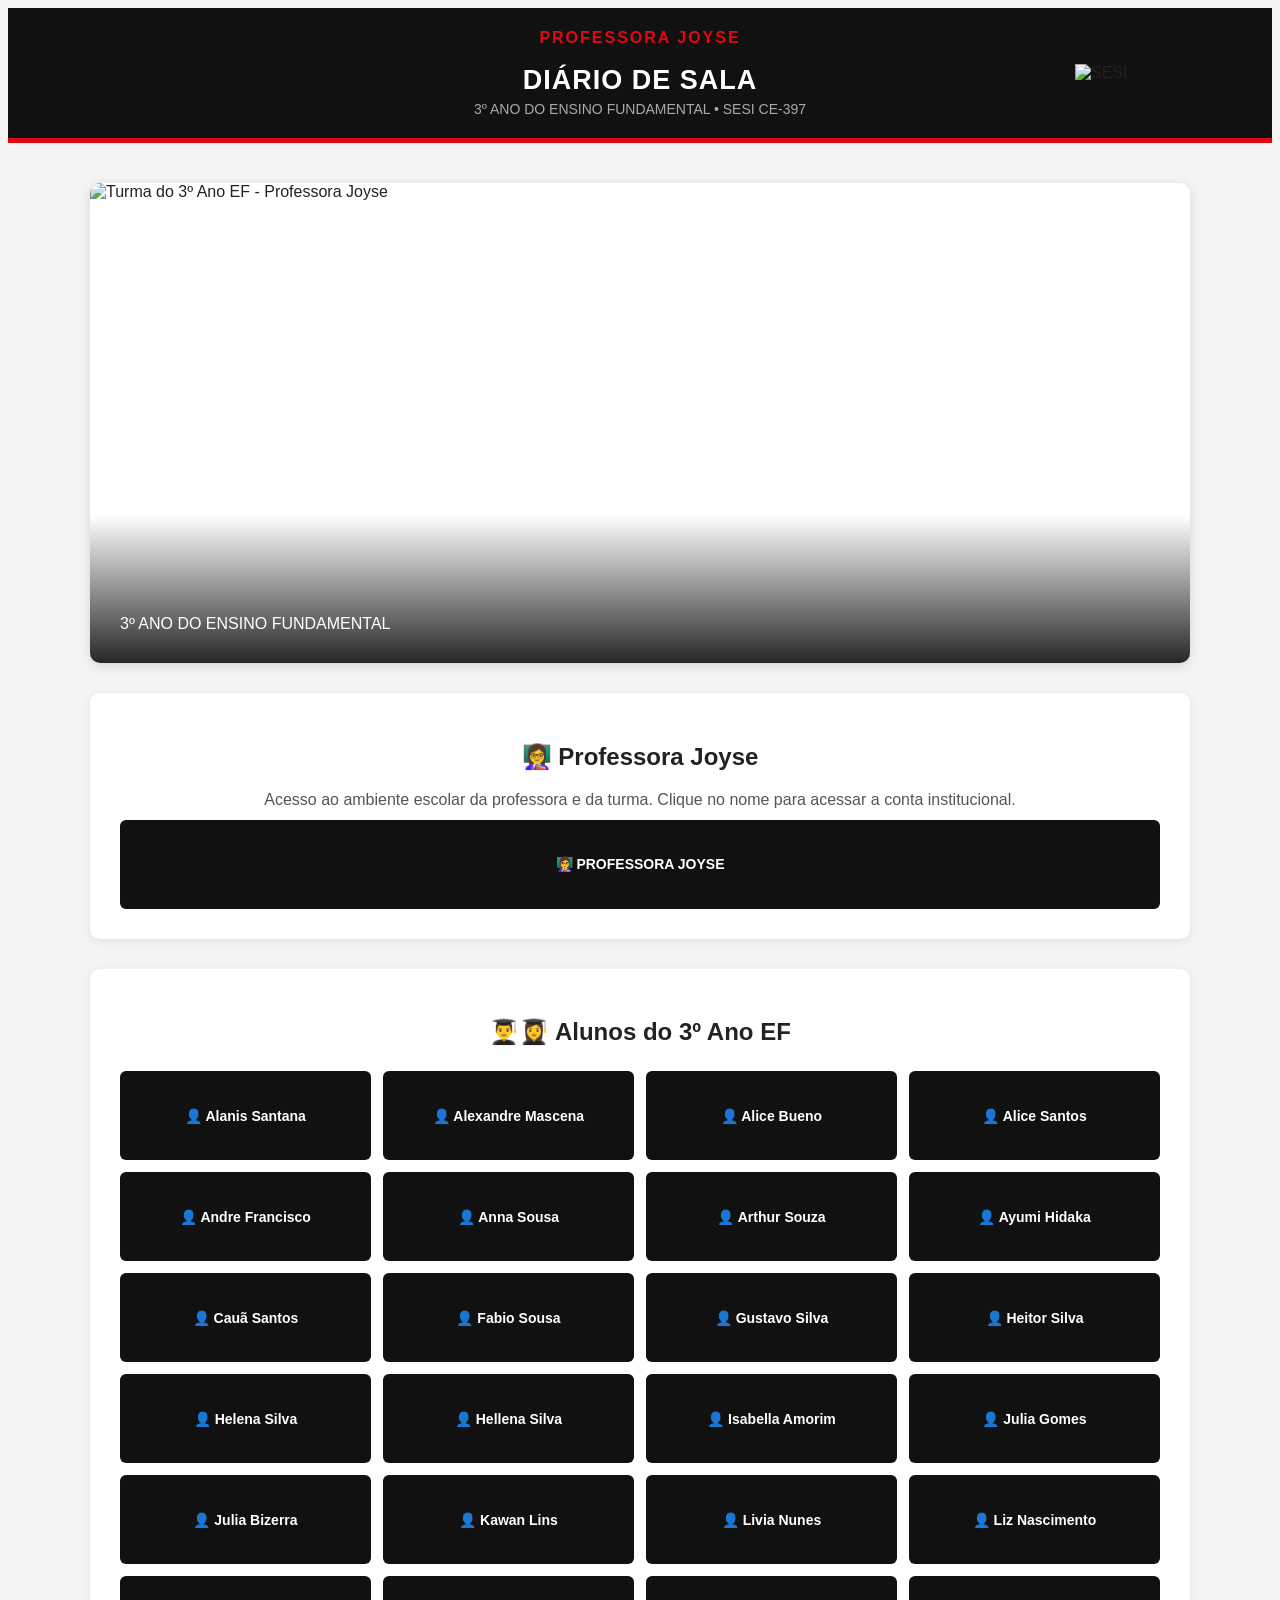
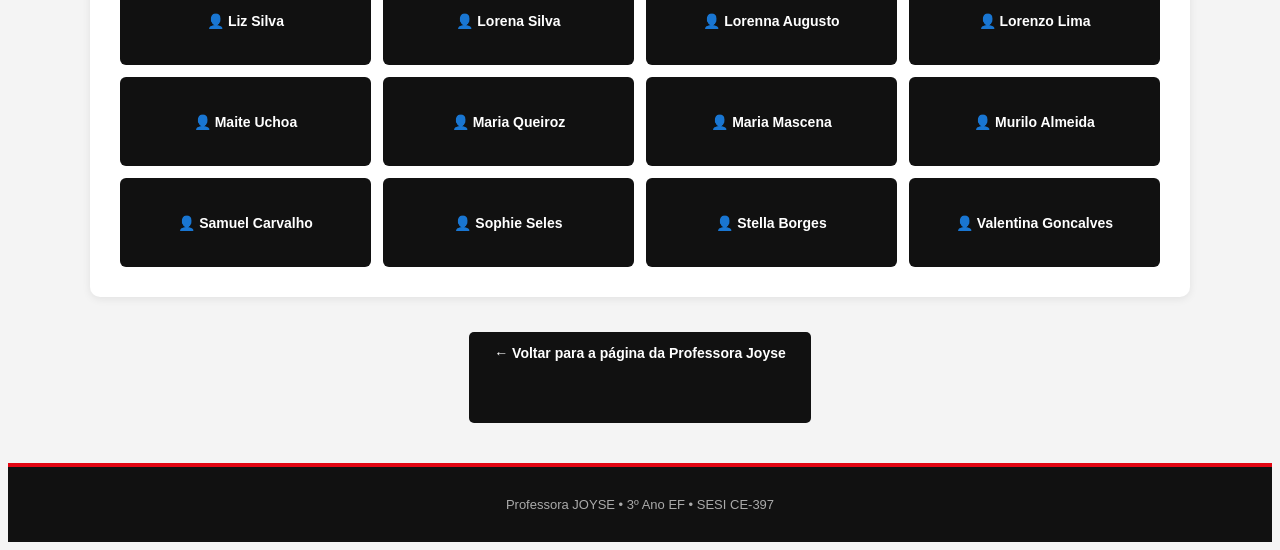
==== diario-3ano-ef.html @ 0da72f8e "Add files via upload" ====
<!DOCTYPE html>
<html lang="pt-BR">
<head>
    <meta charset="UTF-8">
    <meta name="viewport" content="width=device-width, initial-scale=1.0">

    <title>Diário de Sala | 3º Ano EF | Professora Joyse</title>

    <link rel="stylesheet" href="style.css">
</head>

<body>

<header class="header">
    <div class="header-content">

        <div class="identidade">
            <div class="nome-professora">PROFESSORA JOYSE</div>
            <h1>DIÁRIO DE SALA</h1>
            <div class="escola">3º ANO DO ENSINO FUNDAMENTAL • SESI CE-397</div>
        </div>

        <img
            src="imagens/logo-sesi_vermelho.jpg"
            alt="SESI"
            class="logo-sesi"
        >

    </div>
</header>


<main class="container">

    <!-- FOTO DA TURMA
         COLOQUE A FOTO EM:
         imagens/joyse-diario.jpg
    -->

    <section class="foto-principal">

        <img
            src="imagens/joyse-diario.jpg"
            alt="Turma do 3º Ano EF - Professora Joyse"
        >

        <div class="foto-legenda">
            3º ANO DO ENSINO FUNDAMENTAL
        </div>

    </section>


    <!-- PROFESSORA -->

    <section class="mensagem">

        <h2>👩‍🏫 Professora Joyse</h2>

        <p>
            Acesso ao ambiente escolar da professora e da turma.
            Clique no nome para acessar a conta institucional.
        </p>

        <a
            href="https://login.microsoftonline.com/?login_hint=EMAIL_DA_PROFESSORA"
            class="botao"
        >
            👩‍🏫 PROFESSORA JOYSE
        </a>

    </section>


    <!-- ALUNOS -->

    <section class="acessos">

        <h2>👨‍🎓👩‍🎓 Alunos do 3º Ano EF</h2>

        <div class="botoes">

            <a href="https://login.microsoftonline.com/?login_hint=alanis.santana@portalsesisp.org.br" class="botao">
                👤 Alanis Santana
            </a>

            <a href="https://login.microsoftonline.com/?login_hint=alexandre.mascena@portalsesisp.org.br" class="botao">
                👤 Alexandre Mascena
            </a>

            <a href="https://login.microsoftonline.com/?login_hint=alice.bueno3@portalsesisp.org.br" class="botao">
                👤 Alice Bueno
            </a>

            <a href="https://login.microsoftonline.com/?login_hint=alice.santos45@portalsesisp.org.br" class="botao">
                👤 Alice Santos
            </a>

            <a href="https://login.microsoftonline.com/?login_hint=andre.francisco5@portalsesisp.org.br" class="botao">
                👤 Andre Francisco
            </a>

            <a href="https://login.microsoftonline.com/?login_hint=anna.sousa9@portalsesisp.org.br" class="botao">
                👤 Anna Sousa
            </a>

            <a href="https://login.microsoftonline.com/?login_hint=arthur.souza85@portalsesisp.org.br" class="botao">
                👤 Arthur Souza
            </a>

            <a href="https://login.microsoftonline.com/?login_hint=ayumi.hidaka@portalsesisp.org.br" class="botao">
                👤 Ayumi Hidaka
            </a>

            <a href="https://login.microsoftonline.com/?login_hint=caua.santos44@portalsesisp.org.br" class="botao">
                👤 Cauã Santos
            </a>

            <a href="https://login.microsoftonline.com/?login_hint=fabio.sousa12@portalsesisp.org.br" class="botao">
                👤 Fabio Sousa
            </a>

            <a href="https://login.microsoftonline.com/?login_hint=gustavo.silva674@portalsesisp.org.br" class="botao">
                👤 Gustavo Silva
            </a>

            <a href="https://login.microsoftonline.com/?login_hint=heitor.silva62@portalsesisp.org.br" class="botao">
                👤 Heitor Silva
            </a>

            <a href="https://login.microsoftonline.com/?login_hint=helena.silva40@portalsesisp.org.br" class="botao">
                👤 Helena Silva
            </a>

            <a href="https://login.microsoftonline.com/?login_hint=hellena.silva@portalsesisp.org.br" class="botao">
                👤 Hellena Silva
            </a>

            <a href="https://login.microsoftonline.com/?login_hint=isabella.amorim4@portalsesisp.org.br" class="botao">
                👤 Isabella Amorim
            </a>

            <a href="https://login.microsoftonline.com/?login_hint=julia.gomes41@portalsesisp.org.br" class="botao">
                👤 Julia Gomes
            </a>

            <a href="https://login.microsoftonline.com/?login_hint=julia.bizerra@portalsesisp.org.br" class="botao">
                👤 Julia Bizerra
            </a>

            <a href="https://login.microsoftonline.com/?login_hint=kawan.lins@portalsesisp.org.br" class="botao">
                👤 Kawan Lins
            </a>

            <a href="https://login.microsoftonline.com/?login_hint=livia.nunes4@portalsesisp.org.br" class="botao">
                👤 Livia Nunes
            </a>

            <a href="https://login.microsoftonline.com/?login_hint=liz.nascimento@portalsesisp.org.br" class="botao">
                👤 Liz Nascimento
            </a>

            <a href="https://login.microsoftonline.com/?login_hint=liz.silva2@portalsesisp.org.br" class="botao">
                👤 Liz Silva
            </a>

            <a href="https://login.microsoftonline.com/?login_hint=lorena.silva64@portalsesisp.org.br" class="botao">
                👤 Lorena Silva
            </a>

            <a href="https://login.microsoftonline.com/?login_hint=lorenna.augusto@portalsesisp.org.br" class="botao">
                👤 Lorenna Augusto
            </a>

            <a href="https://login.microsoftonline.com/?login_hint=lorenzo.lima6@portalsesisp.org.br" class="botao">
                👤 Lorenzo Lima
            </a>

            <a href="https://login.microsoftonline.com/?login_hint=maite.uchoa@portalsesisp.org.br" class="botao">
                👤 Maite Uchoa
            </a>

            <a href="https://login.microsoftonline.com/?login_hint=maria.queiroz13@portalsesisp.org.br" class="botao">
                👤 Maria Queiroz
            </a>

            <a href="https://login.microsoftonline.com/?login_hint=maria.mascena@portalsesisp.org.br" class="botao">
                👤 Maria Mascena
            </a>

            <a href="https://login.microsoftonline.com/?login_hint=murilo.almeida13@portalsesisp.org.br" class="botao">
                👤 Murilo Almeida
            </a>

            <a href="https://login.microsoftonline.com/?login_hint=samuel.carvalho19@portalsesisp.org.br" class="botao">
                👤 Samuel Carvalho
            </a>

            <a href="https://login.microsoftonline.com/?login_hint=sophie.seles@portalsesisp.org.br" class="botao">
                👤 Sophie Seles
            </a>

            <a href="https://login.microsoftonline.com/?login_hint=stella.borges@portalsesisp.org.br" class="botao">
                👤 Stella Borges
            </a>

            <a href="https://login.microsoftonline.com/?login_hint=valentina.goncalves2@portalsesisp.org.br" class="botao">
                👤 Valentina Goncalves
            </a>

        </div>

    </section>


    <!-- VOLTAR PARA A PÁGINA DA PROFESSORA -->

    <section class="voltar">

        <a href="joyse-3ano.html" class="botao">
            ← Voltar para a página da Professora Joyse
        </a>

    </section>

</main>


<footer class="footer">

    <p>
        Professora JOYSE • 3º Ano EF • SESI CE-397
    </p>

</footer>

</body>
</html>
---- style.css ----
```css
/* =========================================
   CONFIGURAÇÕES GERAIS
   ========================================= */

* {
    margin: 0;
    padding: 0;
    box-sizing: border-box;
}

body {
    font-family: Arial, Helvetica, sans-serif;
    background: #f4f4f4;
    color: #222;
}


/* =========================================
   CABEÇALHO
   ========================================= */

.header {
    background: #111;
    border-bottom: 5px solid #e30613;
    padding: 20px;
}

.header-content {
    max-width: 1100px;
    margin: auto;
    min-height: 90px;

    display: flex;
    align-items: center;

    position: relative;
}


/* =========================================
   IDENTIDADE DA PROFESSORA
   ========================================= */

.identidade {
    text-align: center;

    position: absolute;

    left: 50%;

    transform: translateX(-50%);

    width: max-content;
}

.nome-professora {
    color: #e30613;

    font-size: 16px;

    font-weight: bold;

    letter-spacing: 2px;

    margin-bottom: 5px;
}

.identidade h1 {
    color: white;

    font-size: 27px;

    letter-spacing: 1px;

    margin-bottom: 5px;
}

.escola {
    color: #aaa;

    font-size: 14px;
}


/* =========================================
   LOGO SESI
   ========================================= */

.logo-sesi {
    width: 115px;

    height: auto;

    margin-left: auto;

    display: block;
}


/* =========================================
   CONTAINER PRINCIPAL
   ========================================= */

.container {
    max-width: 1100px;

    margin: 40px auto;

    padding: 0 20px;
}


/* =========================================
   FOTO PRINCIPAL DA TURMA
   ========================================= */

.foto-principal {
    position: relative;

    background: white;

    border-radius: 10px;

    overflow: hidden;

    margin-bottom: 30px;

    box-shadow: 0 3px 12px rgba(0, 0, 0, 0.12);
}

.foto-principal img {
    width: 100%;

    height: 480px;

    object-fit: cover;

    display: block;
}

.foto-legenda {
    position: absolute;

    left: 0;

    right: 0;

    bottom: 0;

    padding: 30px;

    padding-top: 100px;

    background: linear-gradient(
        transparent,
        rgba(0, 0, 0, 0.85)
    );

    color: white;
}

.foto-legenda h2 {
    font-size: 30px;

    margin-bottom: 8px;
}

.foto-legenda p {
    font-size: 16px;
}


/* =========================================
   MENSAGEM
   ========================================= */

.mensagem {
    background: white;

    text-align: center;

    padding: 30px;

    border-radius: 10px;

    margin-bottom: 30px;

    box-shadow: 0 2px 8px rgba(0, 0, 0, 0.08);
}

.mensagem h2 {
    font-size: 24px;

    margin-bottom: 15px;
}

.mensagem p {
    color: #555;

    line-height: 1.6;

    margin-bottom: 7px;
}


/* =========================================
   ACESSOS DA TURMA
   ========================================= */

.acessos {
    background: white;

    padding: 30px;

    border-radius: 10px;

    margin-bottom: 30px;

    box-shadow: 0 2px 8px rgba(0, 0, 0, 0.08);
}

.acessos h2 {
    text-align: center;

    font-size: 24px;

    margin-bottom: 25px;
}

.botoes {
    display: grid;

    grid-template-columns: repeat(4, 1fr);

    gap: 12px;
}


/* =========================================
   BOTÕES
   ========================================= */

.botao {
    min-height: 65px;

    display: flex;

    justify-content: center;

    align-items: center;

    text-align: center;

    padding: 12px;

    background: #111;

    color: white;

    text-decoration: none;

    font-weight: bold;

    font-size: 14px;

    border-radius: 6px;

    transition: 0.2s;
}

.botao:hover {
    background: #e30613;

    transform: translateY(-2px);
}

.botao.principal {
    background: #e30613;
}

.botao.principal:hover {
    background: #111;
}


/* =========================================
   TÍTULOS DAS SEÇÕES
   ========================================= */

.titulo-secao {
    display: flex;

    justify-content: center;

    align-items: center;

    gap: 10px;

    margin-bottom: 20px;
}

.titulo-secao span {
    font-size: 25px;
}

.titulo-secao h2 {
    font-size: 24px;
}


/* =========================================
   NOVIDADES
   ========================================= */

.novidades {
    margin-bottom: 35px;
}

.novidade {
    background: white;

    border-left: 5px solid #e30613;

    padding: 25px;

    border-radius: 6px;

    box-shadow: 0 2px 8px rgba(0, 0, 0, 0.08);
}

.novidade .data {
    color: #e30613;

    font-size: 12px;

    font-weight: bold;

    margin-bottom: 8px;
}

.novidade h3 {
    margin-bottom: 10px;

    font-size: 19px;
}

.novidade p {
    color: #555;

    line-height: 1.6;
}


/* =========================================
   PROJETOS
   ========================================= */

.projetos {
    margin-bottom: 35px;
}

.projetos-grid {
    display: grid;

    grid-template-columns: repeat(3, 1fr);

    gap: 20px;
}

.projeto {
    background: white;

    border-radius: 8px;

    overflow: hidden;

    box-shadow: 0 2px 8px rgba(0, 0, 0, 0.08);
}


/* =========================================
   ÁREA DE IMAGEM DO PROJETO
   ========================================= */

.imagem-projeto {
    height: 190px;

    background: #e8e8e8;

    display: flex;

    flex-direction: column;

    justify-content: center;

    align-items: center;

    color: #777;

    overflow: hidden;
}


/* IMAGENS DOS PROJETOS */

.imagem-projeto img {
    width: 100%;

    height: 190px;

    object-fit: cover;

    display: block;
}


/* VÍDEOS DO YOUTUBE */

.imagem-projeto iframe {
    width: 100%;

    height: 190px;

    border: none;

    display: block;
}


/* ÍCONE DOS ESPAÇOS */

.imagem-projeto span {
    font-size: 42px;

    margin-bottom: 8px;
}

.imagem-projeto p {
    font-size: 12px;
}


/* =========================================
   CONTEÚDO DO PROJETO
   ========================================= */

.conteudo-projeto {
    padding: 20px;
}

.conteudo-projeto h3 {
    margin-bottom: 10px;
}

.conteudo-projeto p {
    color: #666;

    font-size: 14px;

    line-height: 1.5;
}


/* =========================================
   PROFESSORA
   ========================================= */

.professora {
    background: white;

    border-radius: 10px;

    padding: 30px;

    display: flex;

    align-items: center;

    gap: 30px;

    margin-bottom: 35px;

    box-shadow: 0 2px 8px rgba(0, 0, 0, 0.08);
}

.foto-professora {
    width: 190px;

    flex-shrink: 0;
}

.foto-professora img {
    width: 190px;

    height: 190px;

    object-fit: cover;

    border-radius: 50%;
}

.pequeno-titulo {
    color: #e30613;

    font-size: 13px;

    font-weight: bold;

    letter-spacing: 1px;

    margin-bottom: 5px;
}

.texto-professora h2 {
    font-size: 27px;

    margin-bottom: 12px;
}

.texto-professora p:last-child {
    color: #555;

    line-height: 1.6;
}


/* =========================================
   VOLTAR PARA O PORTAL
   ========================================= */

.voltar {
    text-align: center;

    margin: 35px 0;
}

.voltar a {
    display: inline-block;

    padding: 13px 25px;

    background: #111;

    color: white;

    text-decoration: none;

    border-radius: 5px;

    font-weight: bold;

    transition: 0.2s;
}

.voltar a:hover {
    background: #e30613;
}


/* =========================================
   RODAPÉ
   ========================================= */

.footer {
    background: #111;

    color: #aaa;

    text-align: center;

    padding: 25px 20px;

    border-top: 4px solid #e30613;
}

.footer p {
    margin: 5px;

    font-size: 13px;
}


/* =========================================
   RESPONSIVIDADE
   ========================================= */

@media (max-width: 850px) {

    .botoes {
        grid-template-columns: repeat(2, 1fr);
    }

    .projetos-grid {
        grid-template-columns: 1fr;
    }

    .professora {
        flex-direction: column;

        text-align: center;
    }

}


/* =========================================
   CELULAR
   ========================================= */

@media (max-width: 550px) {

    .header-content {
        min-height: 120px;
    }

    .identidade h1 {
        font-size: 18px;
    }

    .nome-professora {
        font-size: 13px;
    }

    .escola {
        font-size: 11px;
    }

    .logo-sesi {
        width: 85px;
    }

    .foto-principal img {
        height: 300px;
    }

    .foto-legenda h2 {
        font-size: 23px;
    }

    .botoes {
        grid-template-columns: 1fr;
    }

    .container {
        margin-top: 25px;
    }

}
```
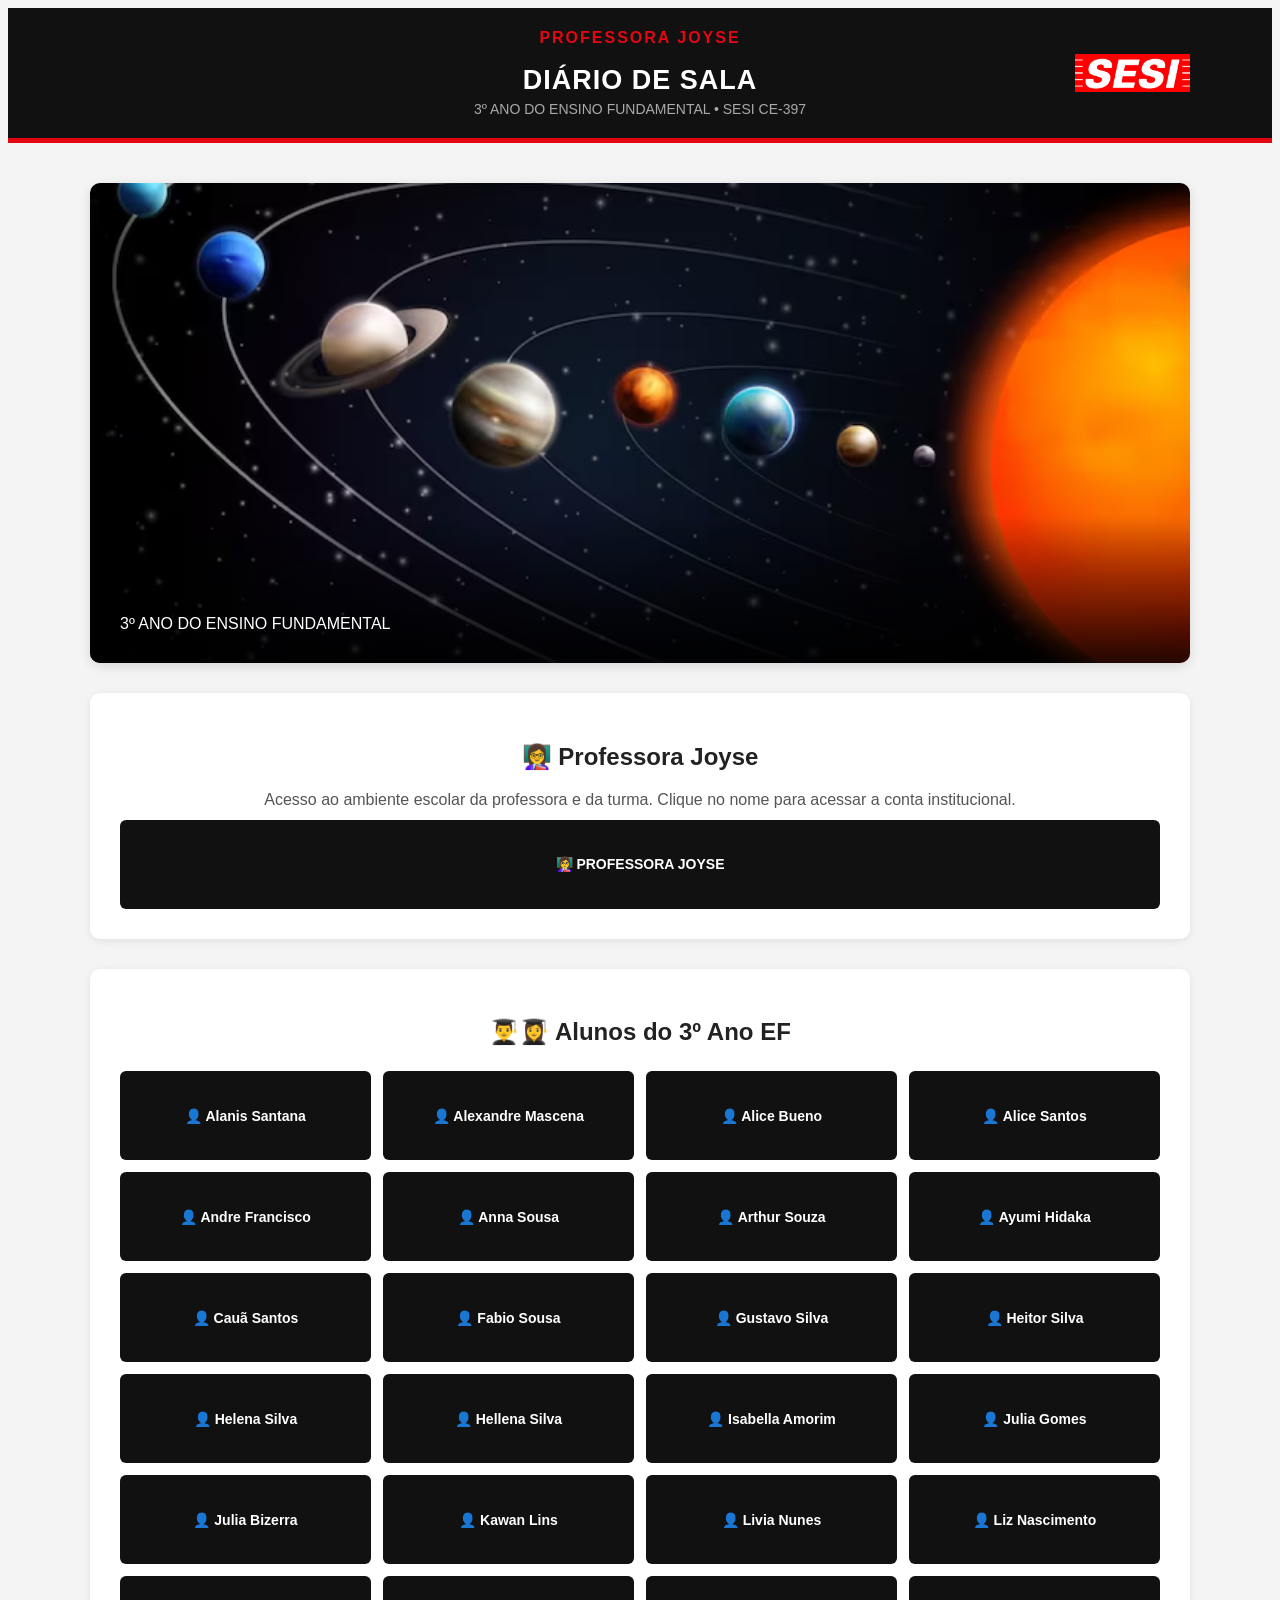
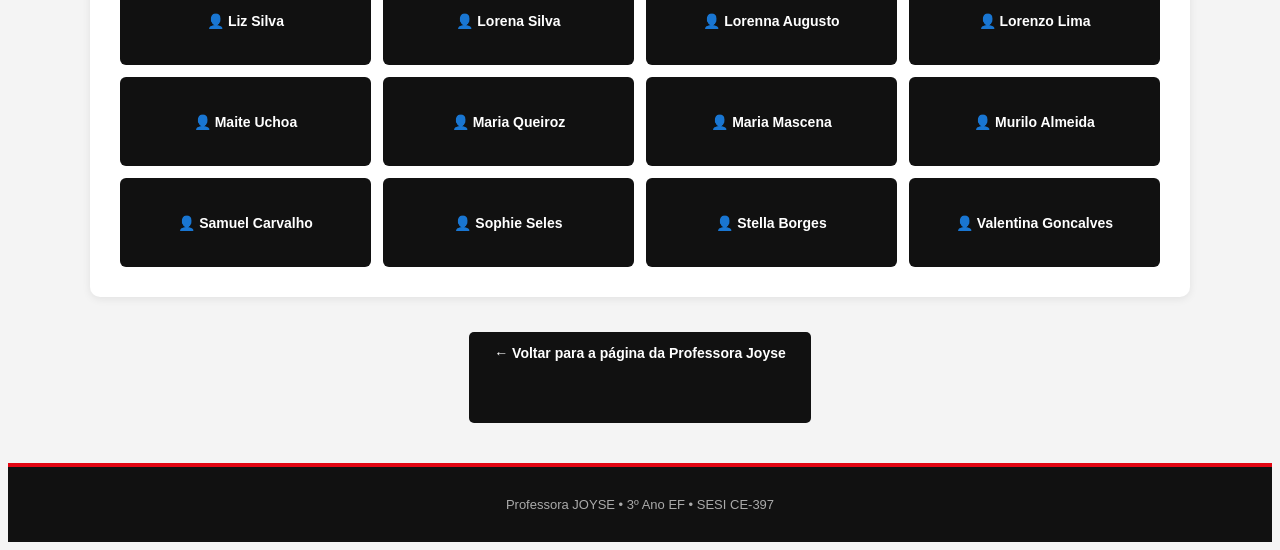
==== commit ee6f5d09: "Update diario-3ano-ef.html" ====
--- a/diario-3ano-ef.html
+++ b/diario-3ano-ef.html
@@ -21,7 +21,7 @@
         </div>
 
         <img
-            src="imagens/logo-sesi_vermelho.jpg"
+            src="logo-sesi_vermelho.jpg"
             alt="SESI"
             class="logo-sesi"
         >
@@ -40,7 +40,7 @@
     <section class="foto-principal">
 
         <img
-            src="imagens/joyse-diario.jpg"
+            src="espaco-joyce.avif"
             alt="Turma do 3º Ano EF - Professora Joyse"
         >
 
@@ -235,4 +235,4 @@
 </footer>
 
 </body>
-</html>+</html>
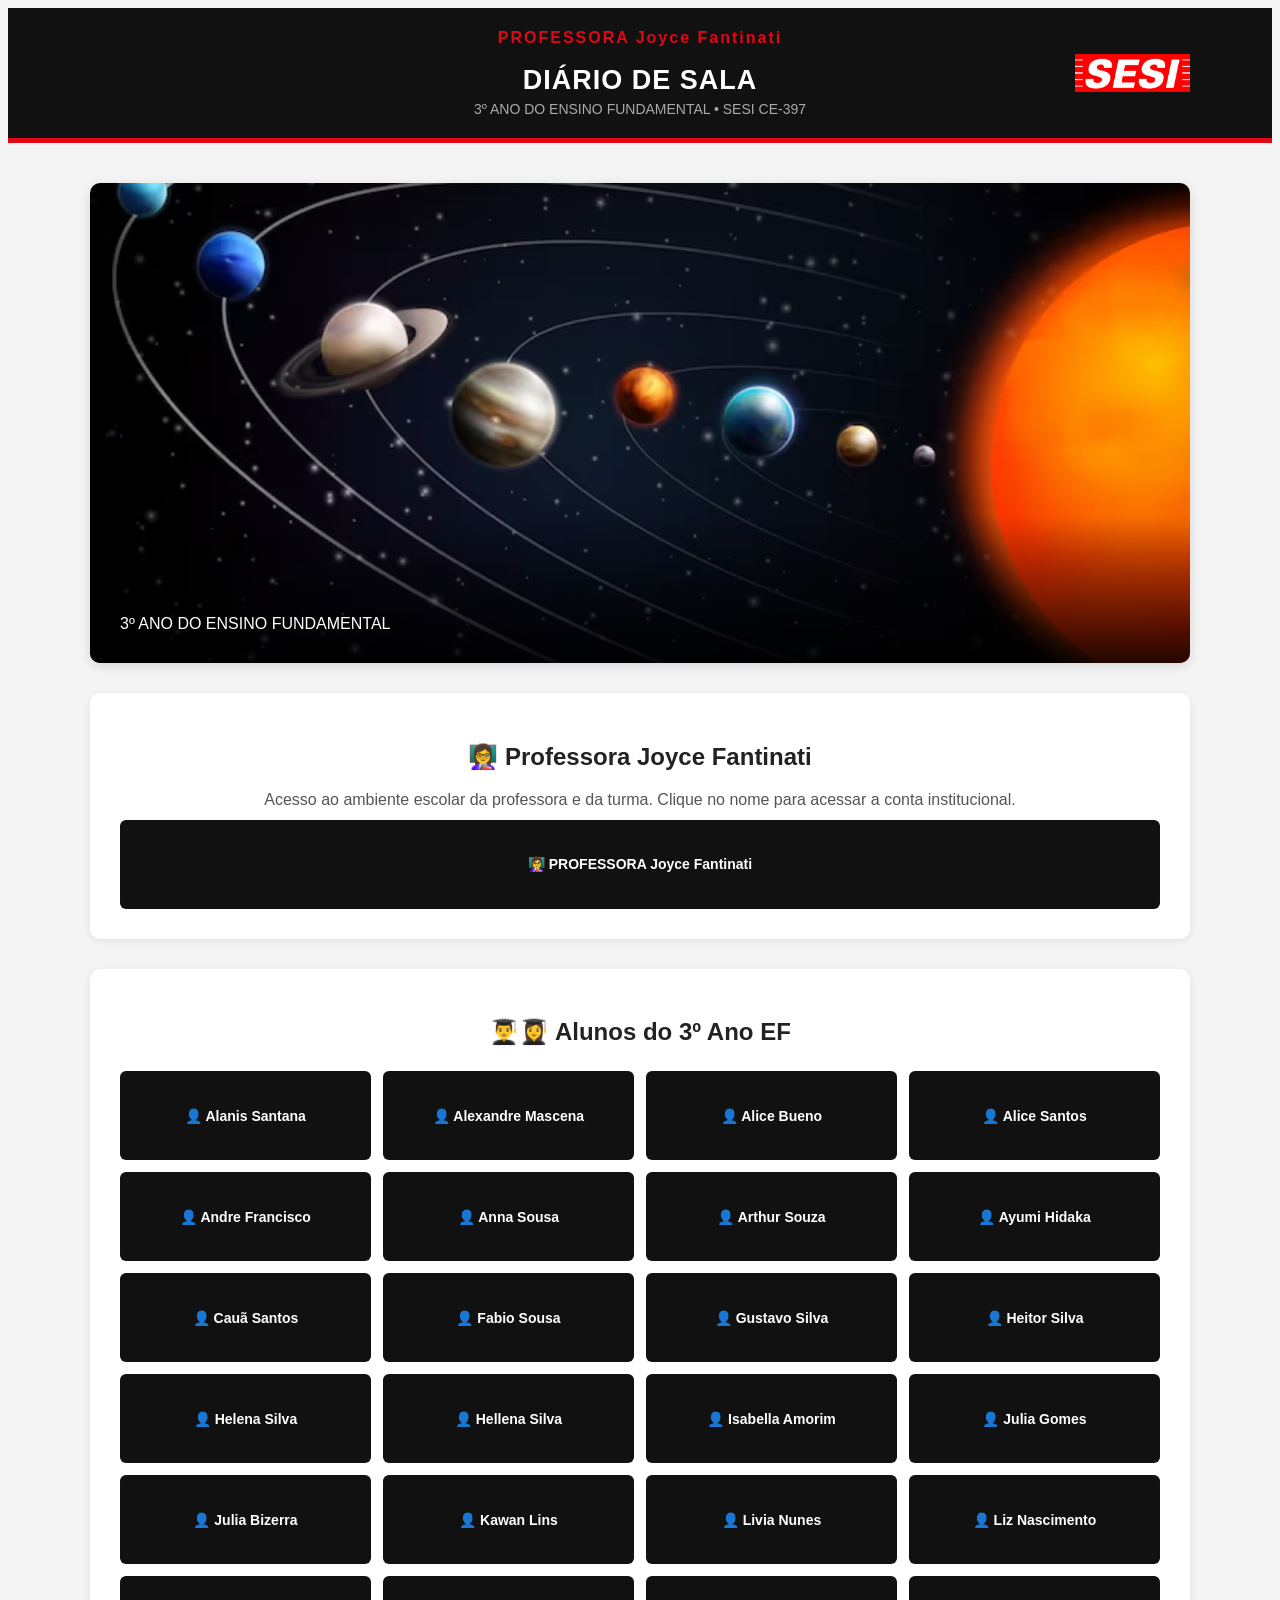
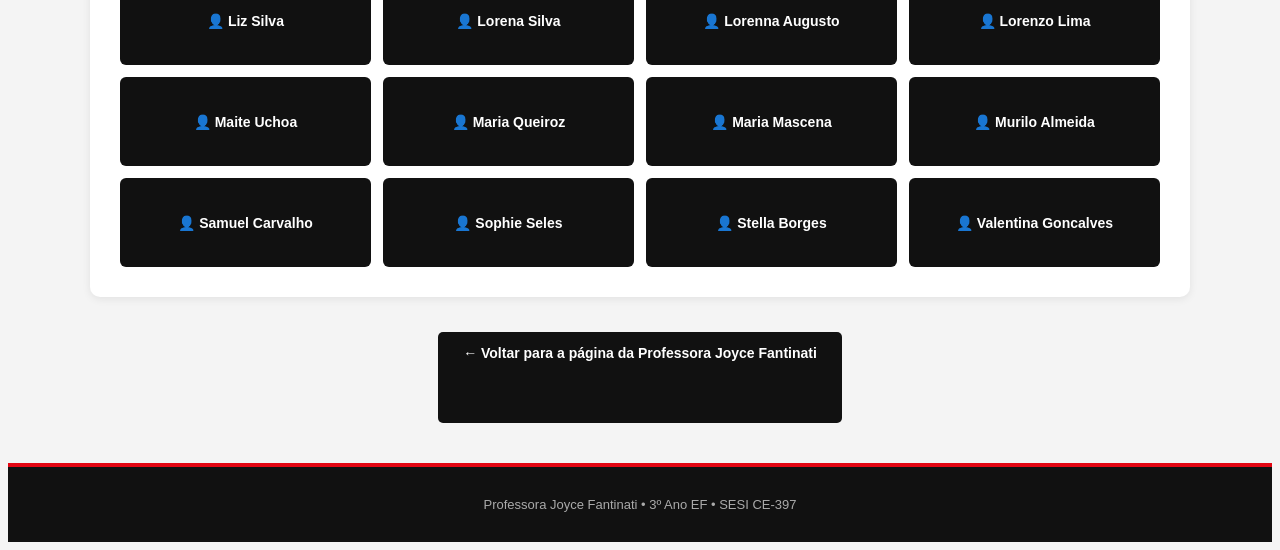
==== commit 0889a413: "Update diario-3ano-ef.html" ====
--- a/diario-3ano-ef.html
+++ b/diario-3ano-ef.html
@@ -4,7 +4,7 @@
     <meta charset="UTF-8">
     <meta name="viewport" content="width=device-width, initial-scale=1.0">
 
-    <title>Diário de Sala | 3º Ano EF | Professora Joyse</title>
+    <title>Diário de Sala | 3º Ano EF | Professora Joyce Fantinati</title>
 
     <link rel="stylesheet" href="style.css">
 </head>
@@ -15,7 +15,7 @@
     <div class="header-content">
 
         <div class="identidade">
-            <div class="nome-professora">PROFESSORA JOYSE</div>
+            <div class="nome-professora">PROFESSORA Joyce Fantinati </div>
             <h1>DIÁRIO DE SALA</h1>
             <div class="escola">3º ANO DO ENSINO FUNDAMENTAL • SESI CE-397</div>
         </div>
@@ -55,7 +55,7 @@
 
     <section class="mensagem">
 
-        <h2>👩‍🏫 Professora Joyse</h2>
+        <h2>👩‍🏫 Professora Joyce Fantinati </h2>
 
         <p>
             Acesso ao ambiente escolar da professora e da turma.
@@ -66,7 +66,7 @@
             href="https://login.microsoftonline.com/?login_hint=EMAIL_DA_PROFESSORA"
             class="botao"
         >
-            👩‍🏫 PROFESSORA JOYSE
+            👩‍🏫 PROFESSORA Joyce Fantinati 
         </a>
 
     </section>
@@ -218,7 +218,7 @@
     <section class="voltar">
 
         <a href="joyse-3ano.html" class="botao">
-            ← Voltar para a página da Professora Joyse
+            ← Voltar para a página da Professora Joyce Fantinati 
         </a>
 
     </section>
@@ -229,7 +229,7 @@
 <footer class="footer">
 
     <p>
-        Professora JOYSE • 3º Ano EF • SESI CE-397
+        Professora Joyce Fantinati  • 3º Ano EF • SESI CE-397
     </p>
 
 </footer>
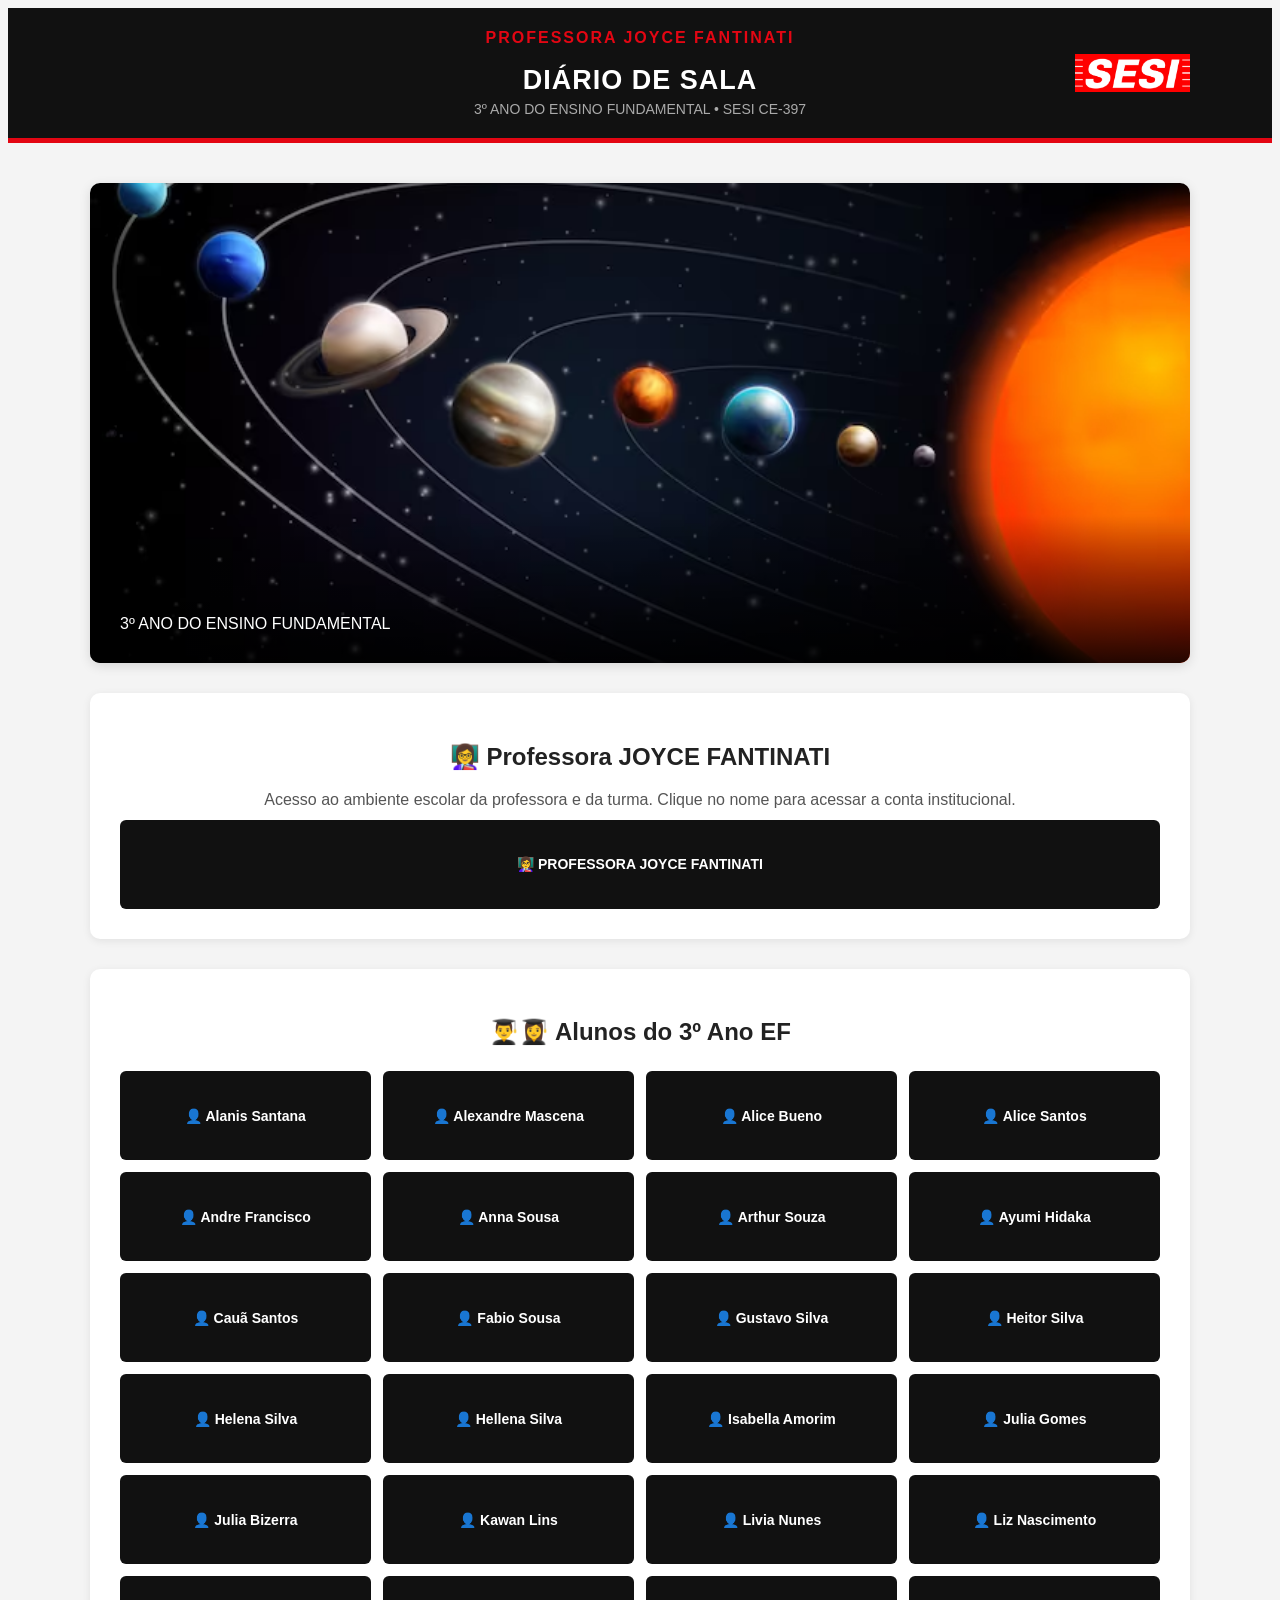
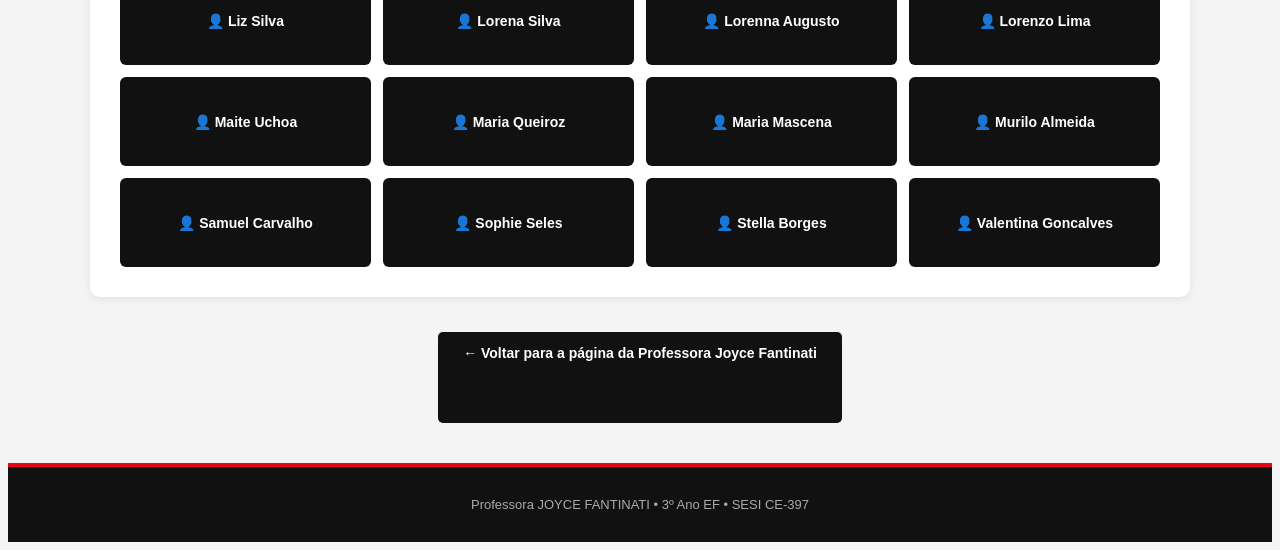
==== commit 81f6d5f1: "Update diario-3ano-ef.html" ====
--- a/diario-3ano-ef.html
+++ b/diario-3ano-ef.html
@@ -4,7 +4,7 @@
     <meta charset="UTF-8">
     <meta name="viewport" content="width=device-width, initial-scale=1.0">
 
-    <title>Diário de Sala | 3º Ano EF | Professora Joyce Fantinati</title>
+    <title>Diário de Sala | 3º Ano EF | Professora JOYCE FANTINATI</title>
 
     <link rel="stylesheet" href="style.css">
 </head>
@@ -15,7 +15,7 @@
     <div class="header-content">
 
         <div class="identidade">
-            <div class="nome-professora">PROFESSORA Joyce Fantinati </div>
+            <div class="nome-professora">PROFESSORA  JOYCE FANTINATI</div>
             <h1>DIÁRIO DE SALA</h1>
             <div class="escola">3º ANO DO ENSINO FUNDAMENTAL • SESI CE-397</div>
         </div>
@@ -34,14 +34,14 @@
 
     <!-- FOTO DA TURMA
          COLOQUE A FOTO EM:
-         imagens/joyse-diario.jpg
+         imagens/joyce-diario.jpg
     -->
 
     <section class="foto-principal">
 
         <img
             src="espaco-joyce.avif"
-            alt="Turma do 3º Ano EF - Professora Joyse"
+            alt="Turma do 3º Ano EF - Professora Joyce"
         >
 
         <div class="foto-legenda">
@@ -55,7 +55,7 @@
 
     <section class="mensagem">
 
-        <h2>👩‍🏫 Professora Joyce Fantinati </h2>
+        <h2>👩‍🏫 Professora JOYCE FANTINATI</h2>
 
         <p>
             Acesso ao ambiente escolar da professora e da turma.
@@ -66,7 +66,7 @@
             href="https://login.microsoftonline.com/?login_hint=EMAIL_DA_PROFESSORA"
             class="botao"
         >
-            👩‍🏫 PROFESSORA Joyce Fantinati 
+            👩‍🏫 PROFESSORA  JOYCE FANTINATI
         </a>
 
     </section>
@@ -229,7 +229,7 @@
 <footer class="footer">
 
     <p>
-        Professora Joyce Fantinati  • 3º Ano EF • SESI CE-397
+        Professora JOYCE FANTINATI  • 3º Ano EF • SESI CE-397
     </p>
 
 </footer>
